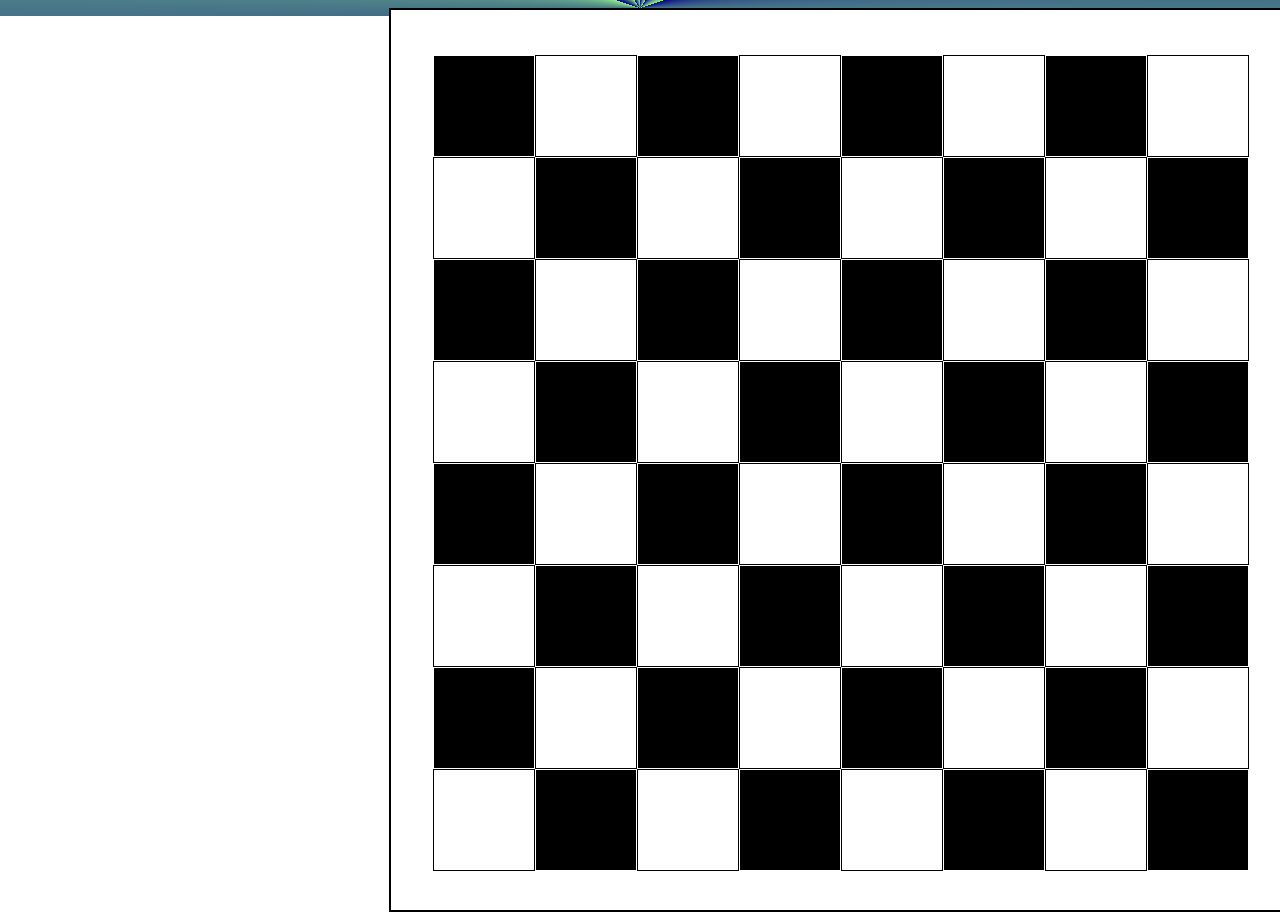
==== CheckerBoard.html @ 1f313aa5 "Git Update" ====
<!DOCTYPE html>
<html lang="en">
<head>
  <meta charset="UTF-8">
  <meta name="viewport" content="width=device-width, initial-scale=1.0">
  <link rel="stylesheet" href="Checker.css">
  <title>Document</title>
</head>
<body>
<!-- <header class="spacing">
  this section is open for any line of code to be added
</header> -->
    <!-- <img id="checkerboard" src="files/checkerboard.png" alt="checkerboard"> -->
  <main id="boardposition">  
    <section class="checkerows" id="row1">
      <div class="black"></div>
      <div class="white"></div>
      <div class="black"></div>
      <div class="white"></div>
      <div class="black"></div>
      <div class="white"></div>
      <div class="black"></div>
      <div class="white"></div>
    </section>
    <section class="checkerows">
      <div class="white"></div>
      <div class="black"></div>
      <div class="white"></div>
      <div class="black"></div>
      <div class="white"></div>
      <div class="black"></div>
      <div class="white"></div>
      <div class="black"></div>
    </section>
    <section class="checkerows">
      <div class="black"></div>
      <div class="white"></div>
      <div class="black"></div>
      <div class="white"></div>
      <div class="black"></div>
      <div class="white"></div>
      <div class="black"></div>
      <div class="white"></div>
    </section>
    <section class="checkerows">
      <div class="white"></div>
      <div class="black"></div>
      <div class="white"></div>
      <div class="black"></div>
      <div class="white"></div>
      <div class="black"></div>
      <div class="white"></div>
      <div class="black"></div>

    </section>
    <section class="checkerows">
      <div class="black"></div>
      <div class="white"></div>
      <div class="black"></div>
      <div class="white"></div>
      <div class="black"></div>
      <div class="white"></div>
      <div class="black"></div>
      <div class="white"></div>
    </section>
    <section class="checkerows">
      <div class="white"></div>
      <div class="black"></div>
      <div class="white"></div>
      <div class="black"></div>
      <div class="white"></div>
      <div class="black"></div>
      <div class="white"></div>
      <div class="black"></div>
    </section>
    <section class="checkerows">
      <div class="black"></div>
      <div class="white"></div>
      <div class="black"></div>
      <div class="white"></div>
      <div class="black"></div>
      <div class="white"></div>
      <div class="black"></div>
      <div class="white"></div>
    </section>
    <section class="checkerows">
      <div class="white"></div>
      <div class="black"></div>
      <div class="white"></div>
      <div class="black"></div>
      <div class="white"></div>
      <div class="black"></div>
      <div class="white"></div>
      <div class="black"></div>
    </section>
  </main>

<footer class="spacing">
  <!-- this section is open for any line of code  -->
</footer>
</body>
</html>
---- Checker.css ----
body {
  background-image: repeating-conic-gradient(navy 10%, lightgreen 20%);
  background-repeat: no-repeat;
}

.spacing {
  padding: 0;
  margin: 0;
  display: flex;
}

#boardposition {
  background-color: white;
  width: 900px;
  height: 900px;
  position: absolute;
  margin-left: 23.8rem;
  border: 2px solid black;
  
}

.checkerows {
  /* position: static; */
  display: flex;
  justify-content: center;
}

#row1 {
  margin-top: 45px;
}

.black {
  background-color: black;  
  border: 1px solid white;
  width: 100px;
  height: 100px;
}

.white {
  border: 1px solid black;
  background-color: white;
  width: 100px;
  height: 100px;
}
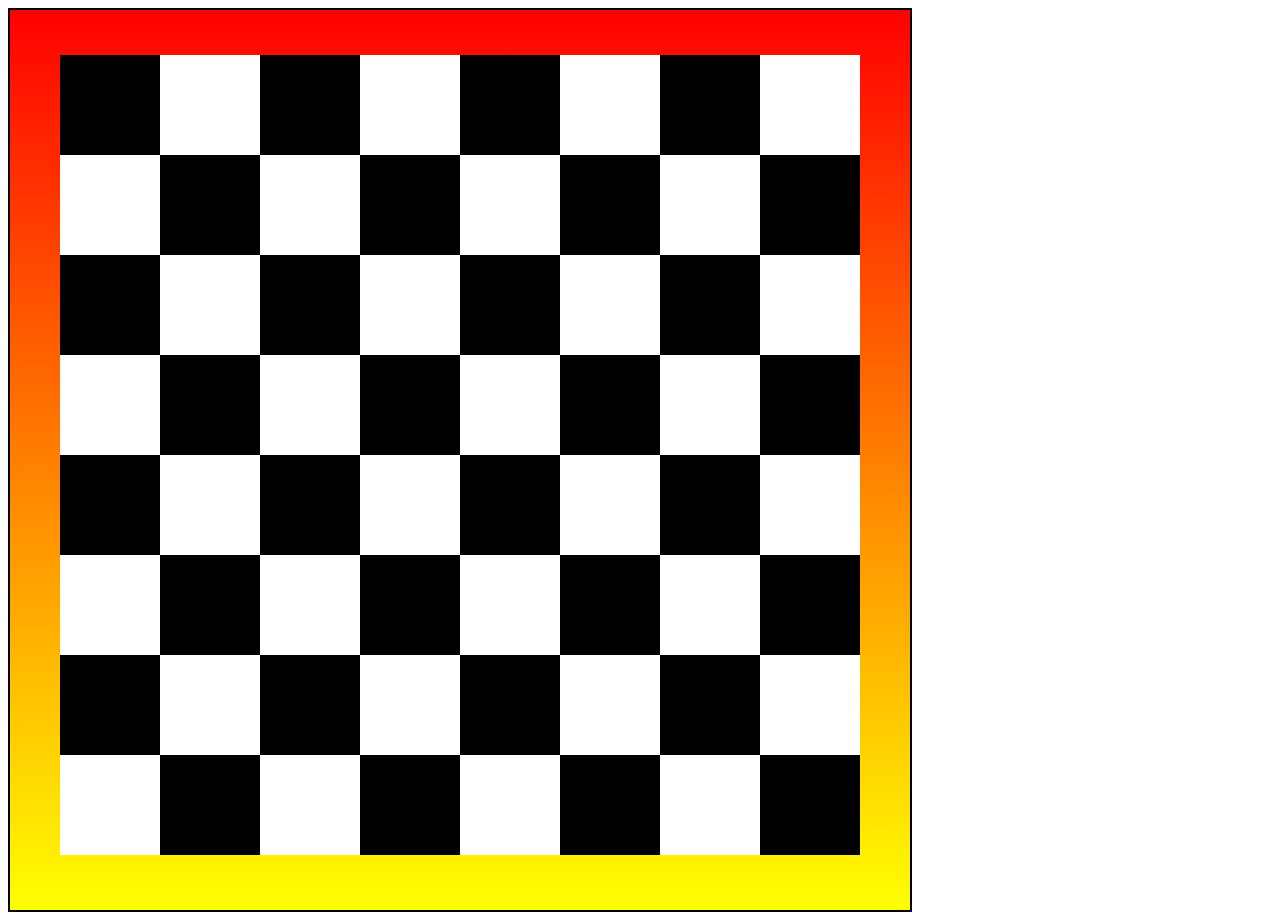
==== commit 8f182dc0: "GI Week 4 Update" ====
--- a/CheckerBoard.html
+++ b/CheckerBoard.html
@@ -7,6 +7,10 @@
   <title>Document</title>
 </head>
 <body>
+
+<!-- Use grid to use it for all the apps to be showed cased.  -->
+
+
 <!-- <header class="spacing">
   this section is open for any line of code to be added
 </header> -->
--- a/Checker.css
+++ b/Checker.css
@@ -1,29 +1,19 @@
-body {
-  background-image: repeating-conic-gradient(navy 10%, lightgreen 20%);
-  background-repeat: no-repeat;
-}
-
-.spacing {
-  padding: 0;
-  margin: 0;
-  display: flex;
-}
 
 #boardposition {
-  background-color: white;
+  background-repeat: no-repeat;
+  background-color: #cccccc;
+  background-image: linear-gradient(red, yellow);
   width: 900px;
   height: 900px;
-  position: absolute;
-  margin-left: 23.8rem;
   border: 2px solid black;
   
 }
 
 .checkerows {
-  /* position: static; */
   display: flex;
   justify-content: center;
 }
+
 
 #row1 {
   margin-top: 45px;
@@ -31,13 +21,11 @@
 
 .black {
   background-color: black;  
-  border: 1px solid white;
   width: 100px;
   height: 100px;
 }
 
 .white {
-  border: 1px solid black;
   background-color: white;
   width: 100px;
   height: 100px;
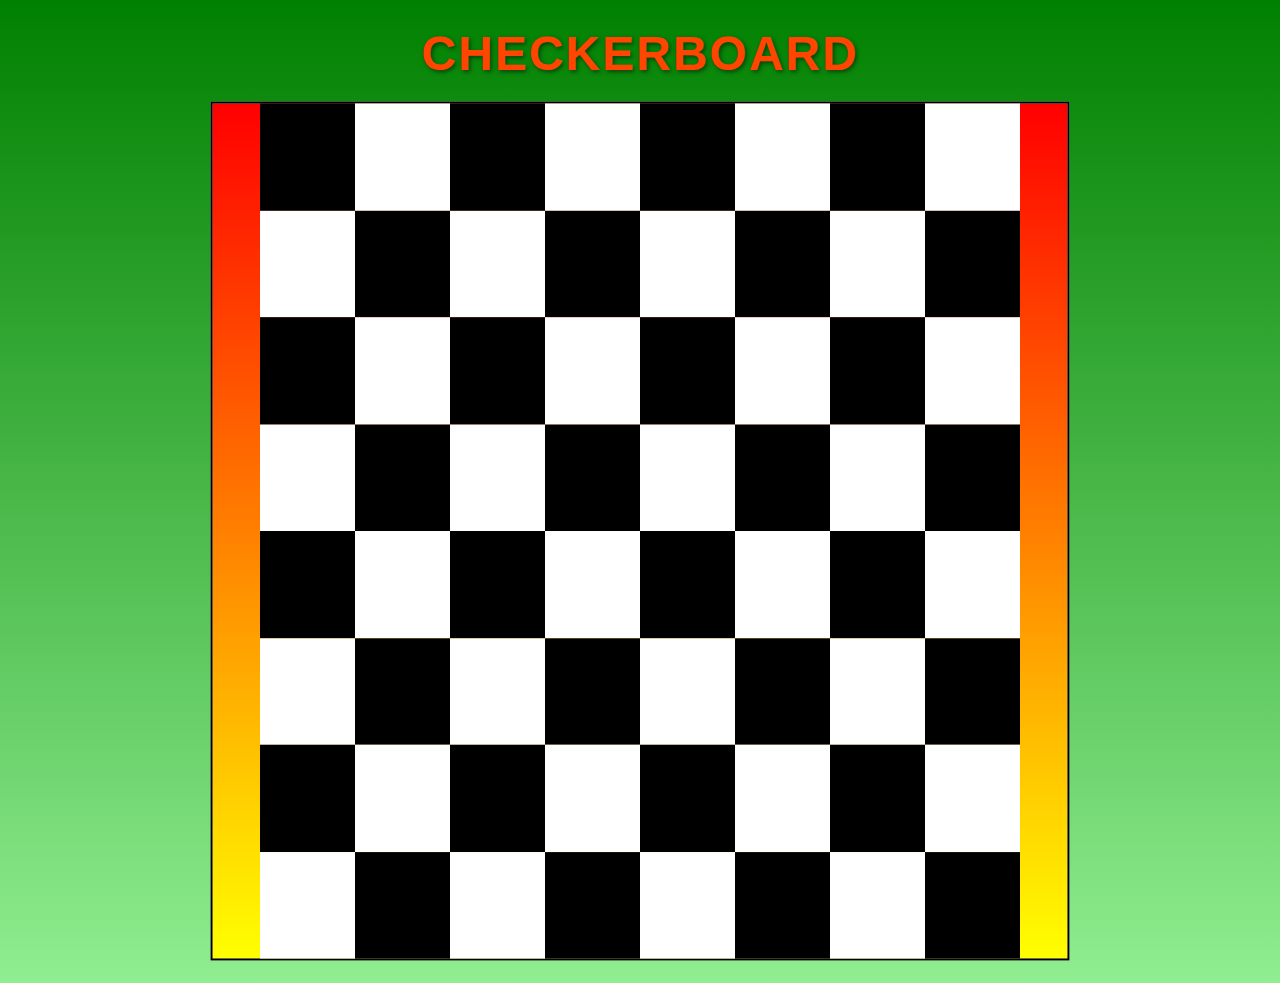
==== commit dc023e51: "Update" ====
--- a/CheckerBoard.html
+++ b/CheckerBoard.html
@@ -4,18 +4,15 @@
   <meta charset="UTF-8">
   <meta name="viewport" content="width=device-width, initial-scale=1.0">
   <link rel="stylesheet" href="Checker.css">
+  <link rel="icon" type="image/png" href="files/checker logo page.png">
+
   <title>Document</title>
 </head>
 <body>
-
-<!-- Use grid to use it for all the apps to be showed cased.  -->
-
-
-<!-- <header class="spacing">
-  this section is open for any line of code to be added
-</header> -->
-    <!-- <img id="checkerboard" src="files/checkerboard.png" alt="checkerboard"> -->
-  <main id="boardposition">  
+  <header>
+    <h1>CheckerBoard</h1>
+  </header>
+  <main id="boardposition">
     <section class="checkerows" id="row1">
       <div class="black"></div>
       <div class="white"></div>
@@ -55,7 +52,6 @@
       <div class="black"></div>
       <div class="white"></div>
       <div class="black"></div>
-
     </section>
     <section class="checkerows">
       <div class="black"></div>
--- a/Checker.css
+++ b/Checker.css
@@ -1,12 +1,36 @@
+body {
+  position: static;
+  background-image: linear-gradient(green, lightgreen);
+  margin: 0;
+  padding: 0;
+  font-size: 16px; /* Adjust base font size */
+}
+
+header {
+  margin: 2% 0 -2%;
+}
+
+h1 {
+  font-family: 'Segoe UI', Tahoma, Geneva, Verdana, sans-serif;
+  font-size: 3em;
+  color: #ff4500;
+  text-align: center; 
+  text-transform: uppercase; 
+  letter-spacing: 2px; 
+  margin: 0.5em 2rem; 
+  text-shadow: 2px 2px 4px rgba(0, 0, 0, 0.5); 
+}
 
 #boardposition {
+  transform: scale(0.95);
   background-repeat: no-repeat;
   background-color: #cccccc;
   background-image: linear-gradient(red, yellow);
-  width: 900px;
-  height: 900px;
+  width: 90%; /* Adjust width for responsiveness */
+  max-width: 900px; /* Set maximum width */
+  aspect-ratio: 1/1; /* Maintain aspect ratio */
   border: 2px solid black;
-  
+  margin: auto;
 }
 
 .checkerows {
@@ -14,20 +38,37 @@
   justify-content: center;
 }
 
-
-#row1 {
-  margin-top: 45px;
+.black, .white {
+  width: 12.5%; /* Adjust width for responsiveness */
+  padding-bottom: 12.5%; /* Maintain aspect ratio */
+  max-width: 100px; /* Set maximum width */
+  max-height: 100px; /* Set maximum height */
 }
 
+/* Media Query for smaller screens */
+@media only screen and (max-width: 768px) {
+  h1 {
+    font-size: 2em; /* Adjust font size */
+  }
+  
+  #boardposition {
+    transform: scale(0.75);
+    width: 90%; /* Adjust width for smaller screens */
+  }
+  
+  .black, .white {
+    width: 25%; /* Adjust width for smaller screens */
+    padding-bottom: 25%; /* Maintain aspect ratio */
+    max-width: 50px; /* Set maximum width for smaller screens */
+    max-height: 50px; /* Set maximum height for smaller screens */
+  }
+}
+
+
 .black {
-  background-color: black;  
-  width: 100px;
-  height: 100px;
+  background-color: black;
 }
 
 .white {
   background-color: white;
-  width: 100px;
-  height: 100px;
 }
-
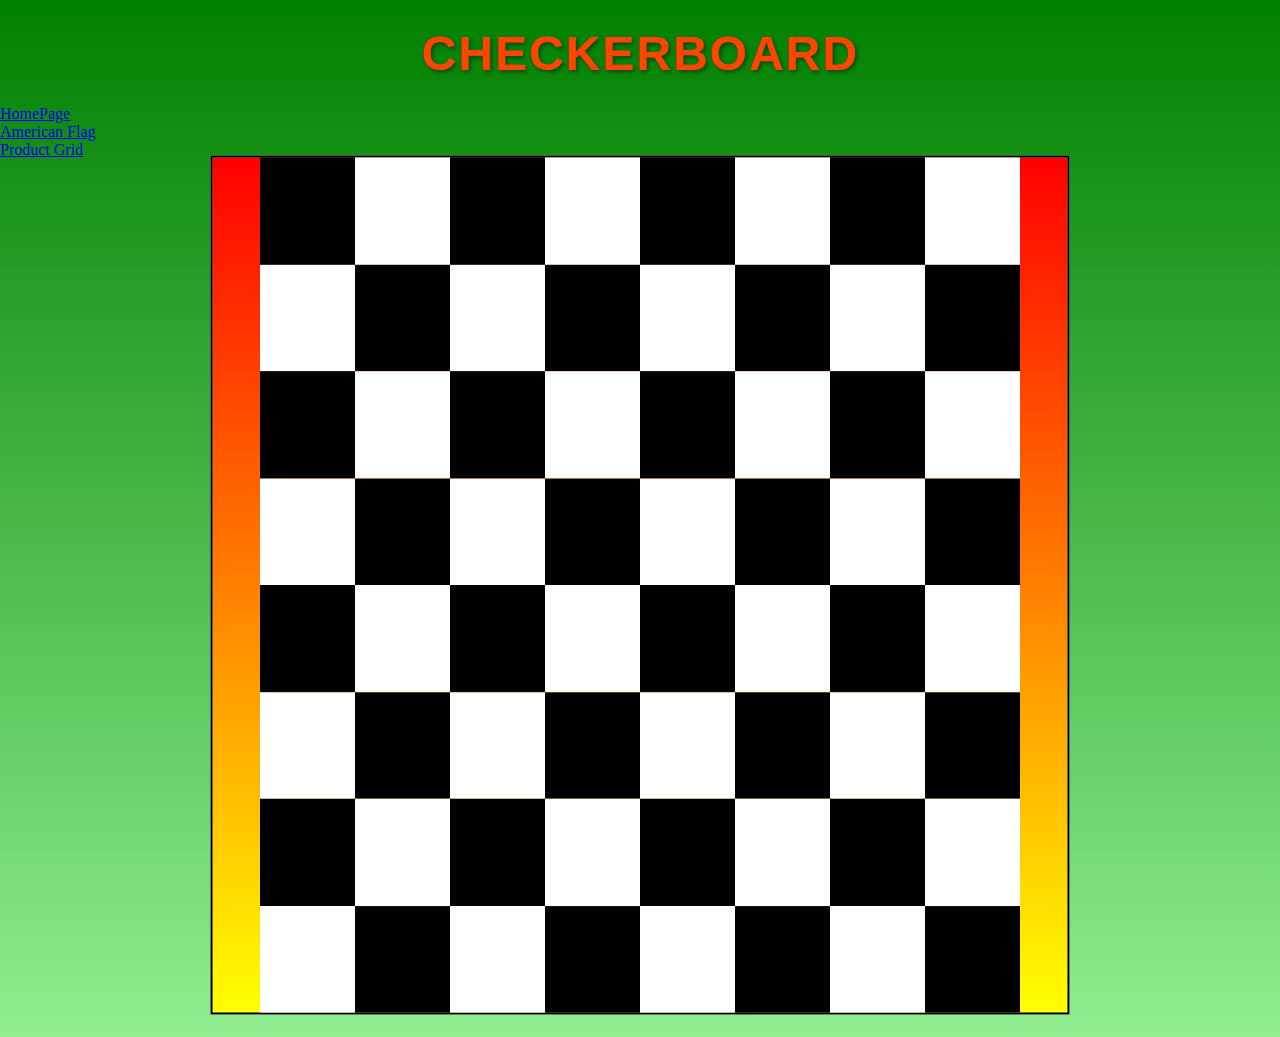
==== commit 6f49a443: "Final Update" ====
--- a/CheckerBoard.html
+++ b/CheckerBoard.html
@@ -4,6 +4,7 @@
   <meta charset="UTF-8">
   <meta name="viewport" content="width=device-width, initial-scale=1.0">
   <link rel="stylesheet" href="Checker.css">
+  <link rel="stylesheet" href="Chekermedia.css">
   <link rel="icon" type="image/png" href="files/checker logo page.png">
 
   <title>Document</title>
@@ -11,6 +12,20 @@
 <body>
   <header>
     <h1>CheckerBoard</h1>
+    <nav id="hamburger-nav">
+      <div class="hamburger-menu">
+        <div class="hamburger-icon" onclick="toggleMenu()">
+        <span></span>
+        <span></span>
+        <span></span>
+        </div>
+        <div class="menu-links">
+          <li><a href="/GI-Week-4-Bryan-Martinez/index.html" onclick="toggleMenu()">HomePage</a></li>
+          <li><a href="/GI-Week-4-Bryan-Martinez/flag.html" onclick="toggleMenu()">American Flag</a></li>
+          <li><a href="/GI-Week-4-Bryan-Martinez/Products.html" onclick="toggleMenu()">Product Grid</a></li>
+        </div>
+      </div>
+    </nav>
   </header>
   <main id="boardposition">
     <section class="checkerows" id="row1">
@@ -98,5 +113,8 @@
 <footer class="spacing">
   <!-- this section is open for any line of code  -->
 </footer>
+
+<script src="script.js"></script>
+
 </body>
 </html>--- a/Chekermedia.css
+++ b/Chekermedia.css
@@ -0,0 +1,50 @@
+@media only screen and (max-width: 600px) and (min-width: 300px) {
+  body {
+    position: static;
+    background-image: linear-gradient(green, lightgreen);
+    margin: 0;
+    padding: 0;
+    font-size: 16px; 
+  }
+  
+  header {
+    margin: 2% 0 -2%;
+  }
+  
+  h1 {
+    font-family: 'Segoe UI', Tahoma, Geneva, Verdana, sans-serif;
+    font-size: 1.5em;
+    color: #ff4500;
+    text-align: center; 
+    text-transform: uppercase; 
+    letter-spacing: 2px; 
+    margin: 0.5em 2rem; 
+    text-shadow: 2px 2px 4px rgba(0, 0, 0, 0.5); 
+  }
+  
+  #boardposition {
+    background-repeat: no-repeat;
+    background-color: #cccccc;
+    background-image: linear-gradient(red, yellow);
+    width: 60%; 
+    max-width: 900px; 
+    border: 2px solid black;
+    margin: auto;
+    z-index: 0;
+  }
+  
+  .checkerows {
+    display: flex;
+    justify-content: center;
+  }
+  
+
+  .black {
+    color: black;
+  }
+
+  .white {
+    color: white;
+  }
+
+}